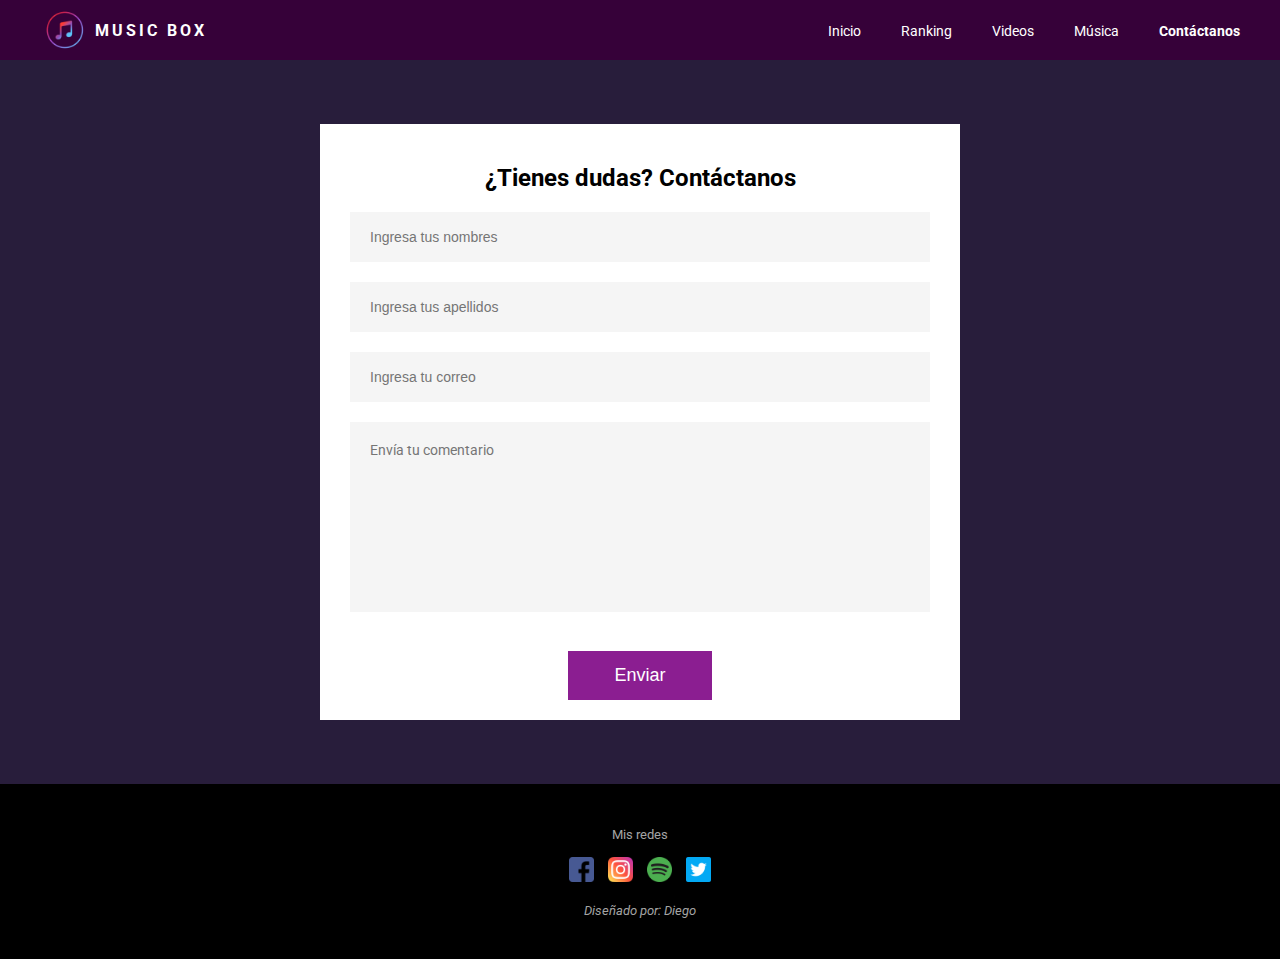
==== contactos.html @ 5dcf4353 "modificaciones de index" ====
<!DOCTYPE html>
<html lang="en">

<head>
  <meta charset="UTF-8">
  <meta http-equiv="X-UA-Compatible" content="IE=edge">
  <meta name="viewport" content="width=device-width, initial-scale=1.0">
  <link rel="stylesheet" href="./style.css">
  <title>Contáctanos</title>
</head>

<body>
  <style>
    body {
      margin: 0;
      padding: 0;
      font-family: 'Roboto', sans-serif;
    }

    nav {
      background-color: #360139;
      height: 60px;
    }

    a {
      text-decoration: none;
    }

    h1 {
      margin: 0;
    }

    .text {
      font-size: 14px;
      color: #646464;
    }

    .container {
      max-width: 1200px;
      min-width: 500px;
      width: 100%;
      margin: auto;
      padding: 0 10px;
    }

    .fx-between {
      display: flex;
      align-items: center;
      justify-content: space-between;
    }

    .fx-item-center {
      display: flex;
      align-items: center;
    }

    .listas {
      list-style: none;
    }

    .listas a {
      color: #fff;
      margin-left: 40px;
      font-size: 14px;
    }

    .button-one {
      background-color: #8b1e91;
      padding: 14px 46px;
      display: inline-block;
      color: #fff;
      /* font-weight: bolder; */
      font-size: 18px;
      border: none;
      cursor: pointer;
    }

    /* header */
    .header {
      background-color: #5a065e;
    }

    .header-music {
      padding: 3rem 0;
    }

    .header-title {
      font-size: 70px;
      max-width: 550px;
      color: #fff;
      margin-bottom: 20px;
    }

    .header-title span {
      color: #f9b6fb;
    }

    .header-img {
      max-width: 500px;
      min-width: 200px;
    }

    /* los mas escuchados */
    .escuchado {
      padding: 3rem 0;
    }

    .escuchado-grid {
      display: grid;
      grid-template-columns: 1fr 1fr;
      grid-gap: 3rem;
    }

    .escuchado-item img {
      height: 150px;
      width: 250px;
    }

    .escuchado-item p {
      line-height: 1.3;
      padding-left: 20px;
    }

    .escuchado-button {
      text-align: center;
      margin-top: 5rem;
    }

    /* registro */
    /* .registro {
      padding: 3rem 0;
      background-color: #281d3b;
    } */

    .contactanos {
      padding: 4rem 0;
      background-color: #281d3b;
    }

    .form {
      display: flex;
      align-items: center;
      flex-direction: column;
    }

    .form input[type="text"] {
      width: 90%;
      height: 40px;
      margin-bottom: 20px;
      background-color: #f5f5f5;
      border: none;
      font-size: 14px;
      padding: 5px 20px;
    }
    textarea {
      width: 90%;
      height: 150px;
      margin-bottom: 20px;
      background-color: #f5f5f5;
      border: none;
      font-size: 14px;
      padding: 20px;
      font-family: 'Roboto', sans-serif;
      resize: none;
    }

    .registro-form {
      background-color: #fff;
      max-width: 600px;
      margin: auto;
      text-align: center;
      padding: 20px;
    }

    /* footer */
    footer {
      background-color: #000;
      padding: 40px 0;
      color: #a4a4a4;
    }

    .footer-iconos {
      margin: 14px 0;
    }

    .footer-contenido {
      text-align: center;
    }

    .footer-redes {
      width: 25px;
      margin: 0 5px;
    }

    @media screen and (max-width: 990px) {
      .header-title {
        font-size: 36px;
      }
      .button-one {
        padding: 10px 24px;
        font-size: 14px;
      }
      .escuchado-grid {
        grid-template-columns: 1fr;
      }
    }
  </style>

  <nav class="fx-item-center">
    <div class="container fx-between">
      <a class="logo" href="./index.html">
        <img src="./img/logo.png" alt="">
        <span>MUSIC BOX</span>
      </a>
      <ul class="fx-item-center listas">
        <li><a href="./index.html">Inicio</a></li>
        <li><a href="./ranking.html">Ranking</a></li>
        <li><a href="./videos.html">Videos</a></li>
        <li><a href="./musica.html">Música</a></li>
        <li><a class="activo"  href="./contactos.html">Contáctanos</a></li>
      </ul>
    </div>
  </nav>

  <section class="registro contactanos">
    <div class="container">
      <div class="registro-form">
        <h2>¿Tienes dudas? Contáctanos</h2>
        <form class="form" action="">
          <input type="text" name="" placeholder="Ingresa tus nombres">
          <input type="text" name="" placeholder="Ingresa tus apellidos">
          <input type="text" name="" placeholder="Ingresa tu correo">
          <textarea placeholder="Envía tu comentario" cols="30" rows="10"></textarea>
          <br>
          <button class="button-one" href="">Enviar</button>
        </form>
      </div>
    </div>
  </section>

  <footer>
    <div class="container">
      <div class="footer-contenido">
        <small>Mis redes</small>
        <div class="footer-iconos">
          <img class="footer-redes" src="./img/redes/facebook.png" alt="">
          <img class="footer-redes" src="./img/redes/instagram.png" alt="">
          <img class="footer-redes" src="./img/redes/spotify.png" alt="">
          <img class="footer-redes" src="./img/redes/twitter.png" alt="">
        </div>
        <small><i>Diseñado por: Diego</i></small>
      </div>
    </div>
  </footer>
</body>

</html>
---- style.css ----
@import url('https://fonts.googleapis.com/css2?family=Roboto:ital,wght@0,400;0,500;1,100;1,300;1,700&display=swap');
.logo {
  display: flex;
  align-items: center;
}
.logo img{
  width: 50px;
}
.logo span{
  font-weight: bolder;
  color: #fff;
  font-size: 16px;
  margin-left: 5px;
  letter-spacing: 3px;
}
.activo {
  font-weight: bolder;
}
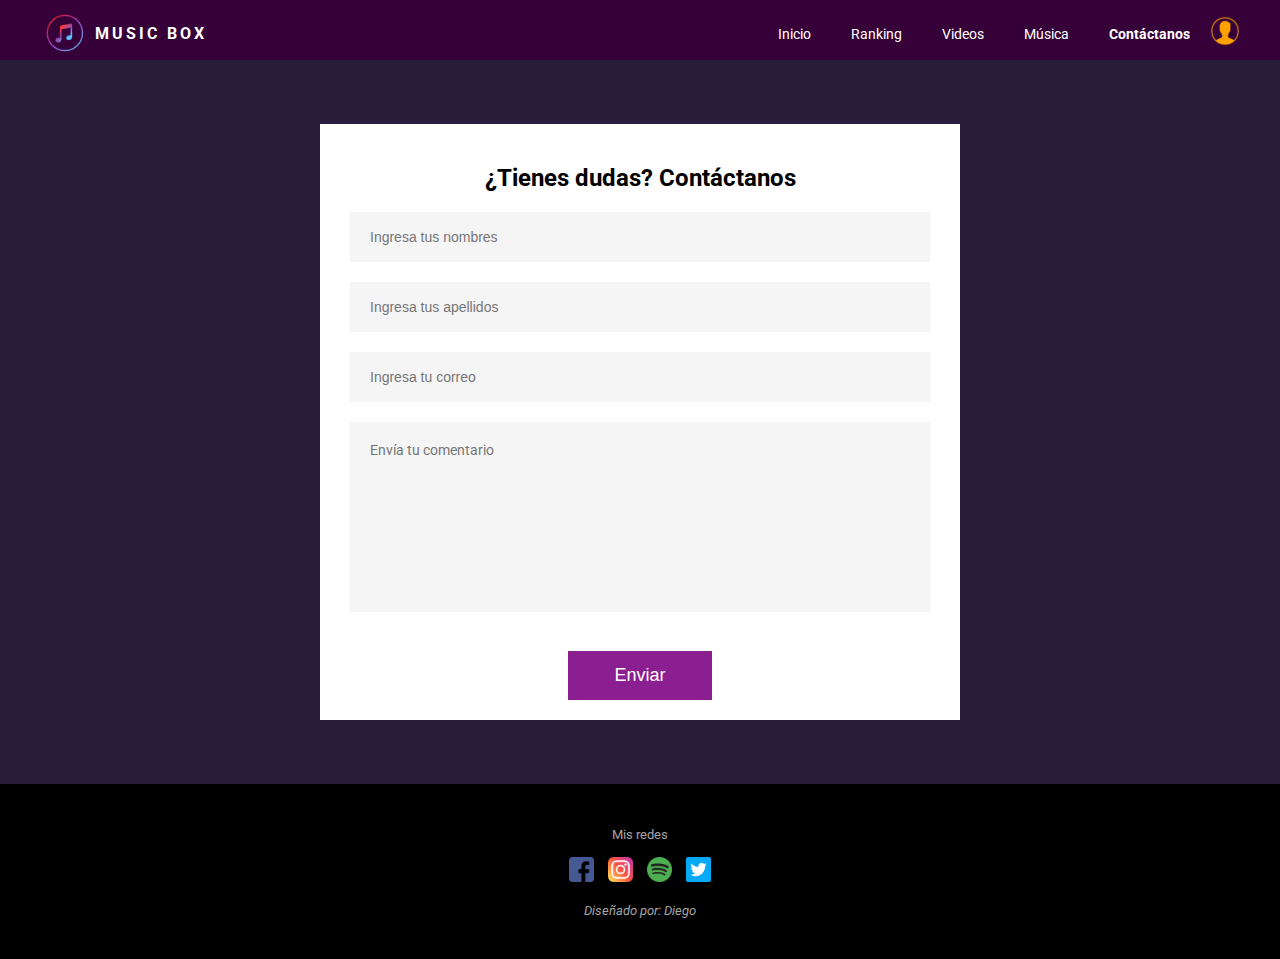
==== commit 680bfc66: "modificaciones de index" ====
--- a/contactos.html
+++ b/contactos.html
@@ -3,6 +3,7 @@
 
 <head>
   <meta charset="UTF-8">
+  <link rel="icon" href="./img/mus.ico"> 
   <meta http-equiv="X-UA-Compatible" content="IE=edge">
   <meta name="viewport" content="width=device-width, initial-scale=1.0">
   <link rel="stylesheet" href="./style.css">
@@ -11,70 +12,7 @@
 
 <body>
   <style>
-    body {
-      margin: 0;
-      padding: 0;
-      font-family: 'Roboto', sans-serif;
-    }
-
-    nav {
-      background-color: #360139;
-      height: 60px;
-    }
-
-    a {
-      text-decoration: none;
-    }
-
-    h1 {
-      margin: 0;
-    }
-
-    .text {
-      font-size: 14px;
-      color: #646464;
-    }
-
-    .container {
-      max-width: 1200px;
-      min-width: 500px;
-      width: 100%;
-      margin: auto;
-      padding: 0 10px;
-    }
-
-    .fx-between {
-      display: flex;
-      align-items: center;
-      justify-content: space-between;
-    }
-
-    .fx-item-center {
-      display: flex;
-      align-items: center;
-    }
-
-    .listas {
-      list-style: none;
-    }
-
-    .listas a {
-      color: #fff;
-      margin-left: 40px;
-      font-size: 14px;
-    }
-
-    .button-one {
-      background-color: #8b1e91;
-      padding: 14px 46px;
-      display: inline-block;
-      color: #fff;
-      /* font-weight: bolder; */
-      font-size: 18px;
-      border: none;
-      cursor: pointer;
-    }
-
+    
     /* header */
     .header {
       background-color: #5a065e;
@@ -208,16 +146,19 @@
 
   <nav class="fx-item-center">
     <div class="container fx-between">
-      <a class="logo" href="./index.html">
+      <a class="logo" href="./">
         <img src="./img/logo.png" alt="">
         <span>MUSIC BOX</span>
       </a>
       <ul class="fx-item-center listas">
-        <li><a href="./index.html">Inicio</a></li>
+        <li><a href="./">Inicio</a></li>
         <li><a href="./ranking.html">Ranking</a></li>
         <li><a href="./videos.html">Videos</a></li>
         <li><a href="./musica.html">Música</a></li>
         <li><a class="activo"  href="./contactos.html">Contáctanos</a></li>
+        <li>
+          <img class="imagen-user" src="./img/user.png" alt="">
+        </li>
       </ul>
     </div>
   </nav>
@@ -254,4 +195,4 @@
   </footer>
 </body>
 
-</html>+</html>
--- a/style.css
+++ b/style.css
@@ -1,18 +1,100 @@
 @import url('https://fonts.googleapis.com/css2?family=Roboto:ital,wght@0,400;0,500;1,100;1,300;1,700&display=swap');
+
+body {
+  margin: 0;
+  padding: 0;
+  font-family: 'Roboto', sans-serif;
+}
+
+nav {
+  background-color: #360139;
+  height: 60px;
+}
+
+a {
+  text-decoration: none;
+}
+
+h1 {
+  margin: 0;
+}
+
+.fx-between {
+  display: flex;
+  align-items: center;
+  justify-content: space-between;
+}
+
+.fx-item-center {
+  display: flex;
+  align-items: center;
+}
+
+.listas {
+  list-style: none;
+}
+
+.listas a {
+  color: #fff;
+  margin-left: 40px;
+  font-size: 14px;
+}
+
+.button-one {
+  background-color: #8b1e91;
+  padding: 14px 46px;
+  display: inline-block;
+  color: #fff;
+  /* font-weight: bolder; */
+  font-size: 18px;
+  border: none;
+  cursor: pointer;
+}
+
+.text {
+  font-size: 14px;
+  color: #646464;
+}
+
+.container {
+  max-width: 1200px;
+  min-width: 500px;
+  width: 100%;
+  margin: auto;
+  padding: 0 10px;
+}
+
 .logo {
   display: flex;
   align-items: center;
 }
-.logo img{
+
+.logo img {
   width: 50px;
 }
-.logo span{
+
+.logo span {
   font-weight: bolder;
   color: #fff;
   font-size: 16px;
   margin-left: 5px;
   letter-spacing: 3px;
 }
+
 .activo {
   font-weight: bolder;
+}
+
+.ranking-white {
+  background-color: #fff;
+  padding: 2rem !important;
+}
+
+.ranking-white h2 {
+  padding-left: 2.5rem;
+}
+
+.imagen-user {
+  width: 30px;
+  margin-left: 20px;
 }